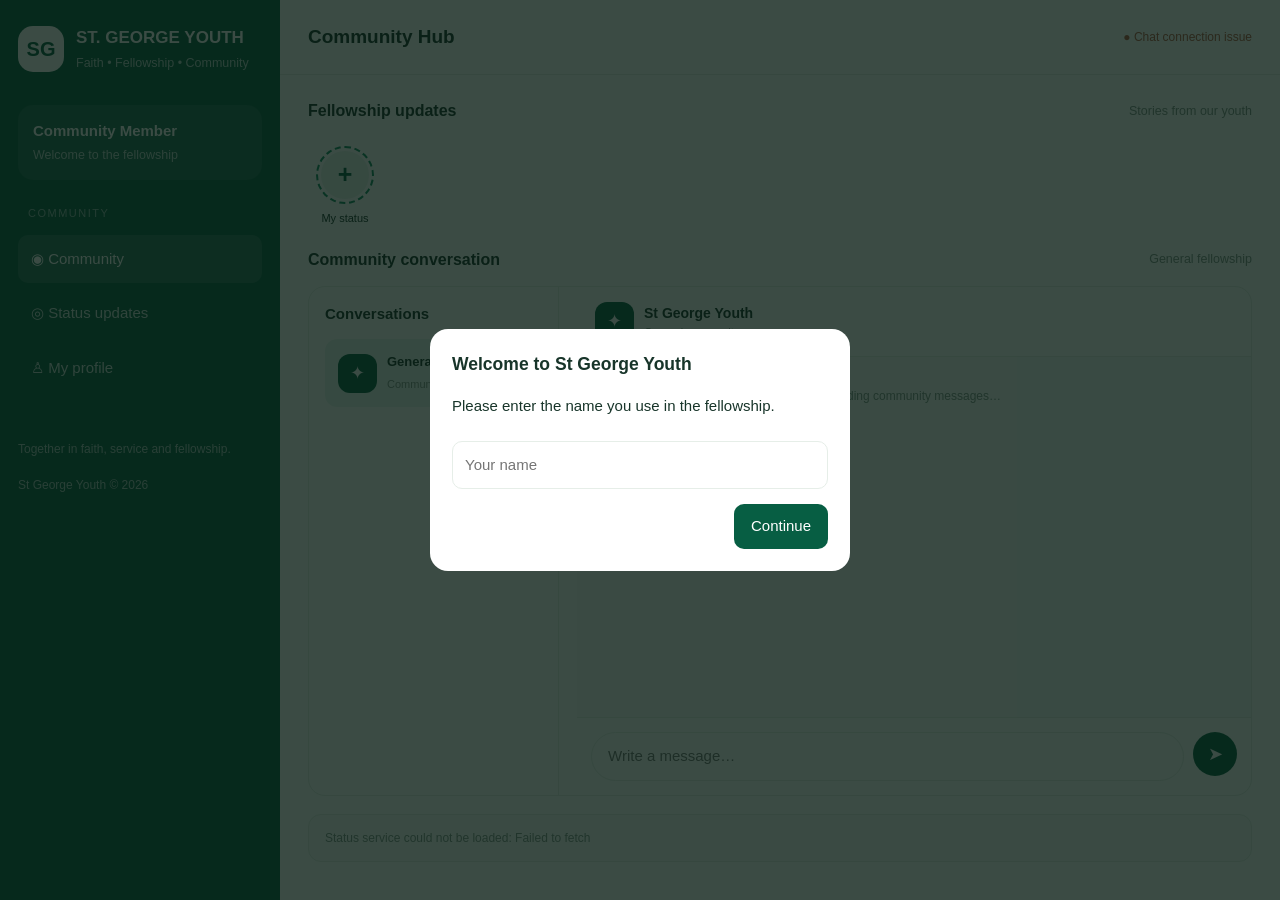
==== community-original.html @ 1cb6b05a "Initial commit -St George Youth App" ====
<!DOCTYPE html>
<html lang="en">
<head>
<meta charset="UTF-8">
<meta name="viewport" content="width=device-width, initial-scale=1">
<meta name="theme-color" content="#075e43">
<title>St George Youth | Community</title>
<style>
:root{
 --green:#075e43;--emerald:#128c63;--mint:#e8f6ef;
 --paper:#f3f7f4;--white:#fff;--ink:#18352a;
 --muted:#82938a;--line:#e6eee8;--gold:#d9b45b;
}
*{box-sizing:border-box}
body{margin:0;background:var(--paper);color:var(--ink);
 font:15px/1.5 Arial, sans-serif}
button,input{font:inherit}
button{cursor:pointer}
.app{max-width:1450px;margin:auto;min-height:100vh;display:grid;
 grid-template-columns:280px 1fr;background:white}
.sidebar{background:var(--green);color:white;padding:25px 18px}
.brand{display:flex;align-items:center;gap:12px;margin-bottom:32px}
.logo{width:46px;height:46px;border-radius:15px;background:white;
 color:var(--green);display:grid;place-items:center;font-weight:900;font-size:20px}
.brand h2{font-size:17px;margin:0}
.brand small{opacity:.7}
.profile{padding:15px;background:#ffffff15;border-radius:15px;margin-bottom:25px}
.profile strong{display:block}
.profile small{opacity:.7}
.nav-label{font-size:11px;letter-spacing:1.5px;opacity:.55;margin:22px 10px 10px}
.nav button{width:100%;border:0;background:transparent;color:#ffffffc9;
 text-align:left;padding:13px;border-radius:10px;margin:3px 0}
.nav button.active,.nav button:hover{background:#ffffff20;color:white}
.sidebar-footer{margin-top:45px;font-size:12px;opacity:.65}
.main{min-width:0;background:#fff}
.topbar{height:75px;border-bottom:1px solid var(--line);padding:0 28px;
 display:flex;align-items:center;justify-content:space-between}
.topbar h1{font-size:19px;margin:0}
.online{font-size:12px;color:var(--emerald)}
.content{padding:24px 28px}
.section-title{display:flex;justify-content:space-between;align-items:center;
 margin-bottom:14px}
.section-title h3{font-size:16px;margin:0}
.section-title small{color:var(--muted)}
.stories{display:flex;gap:18px;overflow-x:auto;padding:8px 2px 20px}
.story{border:0;background:none;min-width:68px;text-align:center;color:var(--ink)}
.story-ring{width:58px;height:58px;border-radius:50%;padding:3px;
 border:2px solid var(--emerald);margin:auto auto 6px}
.story-ring img,.story-ring .initial{width:100%;height:100%;border-radius:50%;
 object-fit:cover;background:var(--mint);display:grid;place-items:center;
 font-weight:bold;color:var(--green)}
.story small{font-size:11px;display:block;white-space:nowrap;
 overflow:hidden;text-overflow:ellipsis;max-width:72px}
.add-story .story-ring{border:2px dashed var(--emerald)}
.add-story .initial{font-size:25px}
.chat-layout{display:grid;grid-template-columns:250px 1fr;gap:18px;
 min-height:510px;border:1px solid var(--line);border-radius:17px;overflow:hidden}
.chat-list{border-right:1px solid var(--line);padding:16px}
.chat-list h3{font-size:15px;margin:0 0 14px}
.room{background:var(--mint);border-radius:12px;padding:13px;
 display:flex;gap:10px;align-items:center}
.room-icon{width:39px;height:39px;border-radius:12px;background:var(--green);
 color:white;display:grid;place-items:center;font-size:18px}
.room strong{font-size:13px;display:block}
.room small{font-size:11px;color:var(--muted)}
.chat-panel{display:flex;flex-direction:column;min-width:0}
.chat-heading{padding:15px 18px;border-bottom:1px solid var(--line);
 display:flex;align-items:center;gap:10px}
.chat-heading strong{font-size:14px}
.chat-heading small{display:block;color:var(--muted);font-size:11px}
.messages{padding:18px;flex:1;min-height:300px;max-height:450px;
 overflow-y:auto;background:#f8fbf9}
.message{max-width:78%;margin:0 0 13px}
.message.mine{margin-left:auto}
.sender{font-size:11px;color:var(--emerald);font-weight:bold;margin:0 0 4px 5px}
.bubble{background:white;border:1px solid var(--line);border-radius:4px 14px 14px 14px;
 padding:10px 13px;overflow-wrap:anywhere;box-shadow:0 2px 5px #18352a08}
.mine .bubble{background:#e5f6eb;border-color:#d8eddf;border-radius:14px 4px 14px 14px}
.time{font-size:10px;color:var(--muted);text-align:right;margin-top:4px}
.composer{display:flex;gap:9px;padding:14px;border-top:1px solid var(--line)}
.composer input{flex:1;min-width:0;border:1px solid var(--line);
 border-radius:25px;padding:12px 16px;outline:none}
.composer input:focus{border-color:var(--emerald)}
.send{border:0;border-radius:50%;width:44px;height:44px;background:var(--green);
 color:white;font-size:18px}
.statusbar{margin-top:18px;padding:14px 16px;background:#fbfdfb;
 border:1px solid var(--line);border-radius:13px;font-size:12px;color:var(--muted)}
.notice{padding:10px 13px;border-radius:10px;background:var(--mint);
 color:var(--green);font-size:12px;margin:12px 0;display:none}
.modal{position:fixed;inset:0;background:#071b13c9;display:none;
 align-items:center;justify-content:center;padding:18px;z-index:5}
.modal.show{display:flex}
.modal-card{background:white;border-radius:18px;padding:22px;width:min(420px,100%)}
.modal-card h3{margin-top:0}
.modal-card input{width:100%;padding:12px;border:1px solid var(--line);
 border-radius:10px;margin:8px 0 15px}
.primary{background:var(--green);color:white;border:0;padding:11px 17px;
 border-radius:10px}
.secondary{background:#edf4ef;color:var(--green);border:0;
 padding:11px 17px;border-radius:10px}
.modal-actions{display:flex;gap:10px;justify-content:flex-end}
.viewer{max-width:480px;width:100%;background:#10291f;color:white;
 border-radius:18px;padding:20px;text-align:center}
.viewer img,.viewer video{max-width:100%;max-height:65vh;border-radius:12px}
.viewer button{margin-top:15px}
@media(max-width:760px){
 .app{display:block}
 .sidebar{padding:13px 15px}
 .brand{margin:0}
 .brand .logo{width:39px;height:39px}
 .profile,.nav-label,.sidebar-footer{display:none}
 .nav{display:flex;gap:5px;margin-top:12px;overflow-x:auto}
 .nav button{white-space:nowrap;width:auto;padding:8px 12px;font-size:12px}
 .topbar{height:60px;padding:0 17px}
 .content{padding:17px 13px}
 .chat-layout{grid-template-columns:1fr}
 .chat-list{display:none}
 .messages{min-height:340px}
 .message{max-width:88%}
}
</style>
</head>
<body>
<div class="app">
<aside class="sidebar">
 <div class="brand">
  <div class="logo">SG</div>
  <div><h2>ST. GEORGE YOUTH</h2><small>Faith • Fellowship • Community</small></div>
 </div>
 <div class="profile">
  <strong id="profileName">Community Member</strong>
  <small>Welcome to the fellowship</small>
 </div>
 <div class="nav-label">COMMUNITY</div>
 <nav class="nav">
  <button class="active" onclick="showSection('community',this)">◉ Community</button>
  <button onclick="showSection('community',this)">◎ Status updates</button>
  <button onclick="editName()">♙ My profile</button>
 </nav>
 <div class="sidebar-footer">Together in faith, service and fellowship.<br><br>St George Youth © 2026</div>
</aside>

<main class="main">
 <header class="topbar">
  <h1>Community Hub</h1>
  <span class="online" id="connection">● Connecting…</span>
 </header>

 <div class="content">
  <section>
   <div class="section-title">
    <h3>Fellowship updates</h3>
    <small>Stories from our youth</small>
   </div>
   <div class="stories" id="stories">
    <button class="story add-story" onclick="openStatusForm()">
     <div class="story-ring"><div class="initial">+</div></div>
     <small>My status</small>
    </button>
   </div>
  </section>

  <section>
   <div class="section-title">
    <h3>Community conversation</h3>
    <small>General fellowship</small>
   </div>
   <div class="chat-layout">
    <div class="chat-list">
     <h3>Conversations</h3>
     <div class="room">
      <div class="room-icon">✦</div>
      <div><strong>General fellowship</strong><small>Community chat</small></div>
     </div>
    </div>
    <div class="chat-panel">
     <div class="chat-heading">
      <div class="room-icon">✦</div>
      <div><strong>St George Youth</strong><small>General community room</small></div>
     </div>
     <div class="messages" id="messages">
      <p style="text-align:center;color:#82938a;font-size:12px">
       Loading community messages…
      </p>
     </div>
     <form class="composer" id="messageForm">
      <input id="messageInput" placeholder="Write a message…" autocomplete="off">
      <button class="send" type="submit" aria-label="Send">➤</button>
     </form>
    </div>
   </div>
   <div class="notice" id="notice"></div>
   <div class="statusbar" id="statusbar">
    Connecting to the St George Youth services…
   </div>
  </section>
 </div>
</main>
</div>

<div class="modal" id="nameModal">
 <div class="modal-card">
  <h3>Welcome to St George Youth</h3>
  <p>Please enter the name you use in the fellowship.</p>
  <input id="nameInput" placeholder="Your name" maxlength="60">
  <div class="modal-actions"><button class="primary" onclick="saveName()">Continue</button></div>
 </div>
</div>

<div class="modal" id="statusModal">
 <div class="modal-card">
  <h3>Share a status</h3>
  <p>Share a photo or video with the fellowship.</p>
  <input id="statusText" placeholder="Add a caption (optional)" maxlength="300">
  <input id="statusFile" type="file" accept="image/*,video/*">
  <div class="modal-actions">
   <button class="secondary" onclick="closeStatusForm()">Cancel</button>
   <button class="primary" id="publishButton" onclick="publishStatus()">Share status</button>
  </div>
  <p id="statusMessage" style="font-size:12px;color:#82938a"></p>
 </div>
</div>

<div class="modal" id="viewerModal">
 <div class="viewer">
  <div id="viewerContent"></div>
  <div id="viewerCaption"></div>
  <button class="primary" onclick="closeViewer()">Close</button>
 </div>
</div>

<script>
'use strict';

/* YOUR TWO EXISTING APPS SCRIPT DEPLOYMENTS */
const CHAT_API = 'https://script.google.com/macros/s/AKfycbyX6LQnFHqPySpKc__sX34P-Kj_iJGGAvwkSyX_GVy8YCwFO_4Q2aLzGqmelpZG7apy/exec';
const STATUS_API = 'https://script.google.com/macros/s/AKfycbwfGnGRVAnj8Rjhh25naYmQOSZlI0bp3WFHtxuxzAOX3vwkGecLXJijsouWSIkDTdPxYw/exec';

const $ = id => document.getElementById(id);
let memberName = localStorage.getItem('sgYouthMemberName') || '';
let messages = [];
let statuses = [];
let sending = false;

function escapeHTML(value){
 return String(value ?? '').replace(/[&<>"']/g, c => ({
  '&':'&amp;','<':'&lt;','>':'&gt;','"':'&quot;',"'":'&#39;'
 }[c]));
}

function notice(message){
 $('notice').textContent = message;
 $('notice').style.display = 'block';
 setTimeout(()=>$('notice').style.display='none',5000);
}

async function getJSON(url){
 const response = await fetch(url);
 if(!response.ok) throw new Error('HTTP '+response.status);
 return response.json();
}

async function postJSON(url,data){
 const response = await fetch(url,{
  method:'POST',
  body:JSON.stringify(data)
 });
 if(!response.ok) throw new Error('HTTP '+response.status);
 return response.json();
}

function updateProfile(){
 $('profileName').textContent = memberName || 'Community Member';
}

function saveName(){
 const value = $('nameInput').value.trim();
 if(!value){alert('Please enter your name.');return;}
 memberName=value;
 localStorage.setItem('sgYouthMemberName',memberName);
 $('nameModal').classList.remove('show');
 updateProfile();
 loadMessages();
}

function editName(){
 $('nameInput').value=memberName;
 $('nameModal').classList.add('show');
}

function showSection(id,button){
 document.querySelectorAll('.nav button').forEach(b=>b.classList.remove('active'));
 button.classList.add('active');
 document.querySelector('.content').scrollIntoView({behavior:'smooth'});
}

function formatTime(value){
 const date=new Date(value);
 if(isNaN(date.getTime())) return '';
 return date.toLocaleTimeString([], {hour:'2-digit',minute:'2-digit'});
}

function renderMessages(){
 const box=$('messages');
 if(!messages.length){
  box.innerHTML='<p style="text-align:center;color:#82938a;font-size:12px">No messages yet. Start the conversation!</p>';
  return;
 }
 box.innerHTML=messages.map(m=>{
  const mine=String(m.name||'').toLowerCase()===memberName.toLowerCase();
  return `<div class="message ${mine?'mine':''}">
   <div class="sender">${escapeHTML(m.name||'Member')}</div>
   <div class="bubble">${escapeHTML(m.message||'')}</div>
   <div class="time">${escapeHTML(formatTime(m.timestamp))}</div>
  </div>`;
 }).join('');
 box.scrollTop=box.scrollHeight;
}

async function loadMessages(){
 try{
  const data=await getJSON(CHAT_API+'?action=getMessages&roomId=general');
  if(!data.success) throw new Error(data.message||'Chat service returned an error.');
  messages=data.messages||[];
  renderMessages();
  $('connection').textContent='● Chat connected';
  $('connection').style.color='#128c63';
 }catch(error){
  $('connection').textContent='● Chat connection issue';
  $('connection').style.color='#b35b43';
  $('statusbar').textContent='Chat could not be loaded: '+error.message;
 }
}

$('messageForm').addEventListener('submit',async event=>{
 event.preventDefault();
 const message=$('messageInput').value.trim();
 if(!message||sending)return;
 if(!memberName){editName();return;}
 sending=true;
 $('messageInput').disabled=true;
 try{
  const result=await postJSON(CHAT_API,{
   action:'sendMessage',
   name:memberName,
   message:message,
   roomId:'general',
   messageType:'text',
   mediaUrl:'',
   mediaId:'',
   fileName:''
  });
  if(!result.success) throw new Error(result.message||'Message was not saved.');
  $('messageInput').value='';
  await loadMessages();
 }catch(error){
  notice('Message was not sent: '+error.message);
 }finally{
  sending=false;
  $('messageInput').disabled=false;
  $('messageInput').focus();
 }
});

function openStatusForm(){
 if(!memberName){editName();return;}
 $('statusModal').classList.add('show');
}
function closeStatusForm(){
 $('statusModal').classList.remove('show');
 $('statusMessage').textContent='';
}

function readFile(file){
 return new Promise((resolve,reject)=>{
  const reader=new FileReader();
  reader.onload=()=>resolve(String(reader.result).split(',')[1]);
  reader.onerror=()=>reject(new Error('Could not read the selected file.'));
  reader.readAsDataURL(file);
});

}

async function publishStatus(){
 const file=$('statusFile').files[0];
 const caption=$('statusText').value.trim();
 if(!file){$('statusMessage').textContent='Choose a photo or video first.';return;}
 if(file.size>8*1024*1024){
  $('statusMessage').textContent='Please choose a file smaller than 8 MB.';
  return;
 }
 const button=$('publishButton');
 button.disabled=true;
 button.textContent='Uploading…';
 try{
  const base64=await readFile(file);
  const now=new Date();
  const status={
   id:'STATUS-'+Date.now(),
   userId:memberName,
   userName:memberName,
   type:file.type.startsWith('video/')?'video':'image',
   text:caption,
   createdAt:now.toISOString(),
   expiresAt:new Date(now.getTime()+86400000).toISOString()
  };
  const result=await postJSON(STATUS_API,{
   action:'createStatus',
   statusId:status.id,
   userId:status.userId,
   userName:status.userName,
   type:status.type,
   text:status.text,
   fileName:file.name,
   mimeType:file.type,
   fileData:base64,
   createdAt:status.createdAt,
   expiresAt:status.expiresAt
  });
  if(!result.success) throw new Error(result.message||'Status was not accepted.');
  $('statusMessage').textContent='Status shared successfully.';
  $('statusFile').value='';
  $('statusText').value='';
  await loadStatuses();
  setTimeout(closeStatusForm,1000);
 }catch(error){
  $('statusMessage').textContent='Upload failed: '+error.message;
 }finally{
  button.disabled=false;
  button.textContent='Share status';
 }
}

async function loadStatuses(){
 try{
  const data=await getJSON(STATUS_API+'?action=getStatuses');
  if(!data.success) throw new Error(data.message||'Status service returned an error.');
  statuses=data.statuses||[];
  renderStatuses();
  $('statusbar').textContent='Chat and status services are responding. Actual posting is confirmed only after a successful save.';
 }catch(error){
  $('statusbar').textContent='Status service could not be loaded: '+error.message;
 }
}

function renderStatuses(){
 const box=$('stories');
 const add=`<button class="story add-story" onclick="openStatusForm()">
  <div class="story-ring"><div class="initial">+</div></div><small>My status</small></button>`;
 const active=statuses.filter(s=>!s.expiresAt||new Date(s.expiresAt)>new Date());
 box.innerHTML=add+active.map((s,i)=>{
  const image=s.mediaUrl||s.fileUrl||s.url||'';
  const initial=(s.userName||'Y').charAt(0).toUpperCase();
  return `<button class="story" onclick="viewStatus(${i})">
   <div class="story-ring">${image?`<img src="${escapeHTML(image)}" alt="">`:`<div class="initial">${escapeHTML(initial)}</div>`}</div>
   <small>${escapeHTML(s.userName||'Member')}</small></button>`;
 }).join('');
 window.activeStatuses=active;
}

function viewStatus(index){
 const s=(window.activeStatuses||[])[index];
 if(!s)return;
 const url=s.mediaUrl||s.fileUrl||s.url||'';
 let media='';
 if(url){
  media=s.type==='video'
   ?`<video src="${escapeHTML(url)}" controls autoplay></video>`
   :`<img src="${escapeHTML(url)}" alt="Status">`;
 }
 $('viewerContent').innerHTML=media||'<p>Status update</p>';
 $('viewerCaption').textContent=(s.userName||'Member')+' · '+(s.text||'');
 $('viewerModal').classList.add('show');
}
function closeViewer(){
 $('viewerModal').classList.remove('show');
 $('viewerContent').innerHTML='';
}

updateProfile();
if(!memberName){
 $('nameModal').classList.add('show');
}
loadMessages();
loadStatuses();
setInterval(loadMessages,15000);
setInterval(loadStatuses,60000);
</script>
</body>
</html>
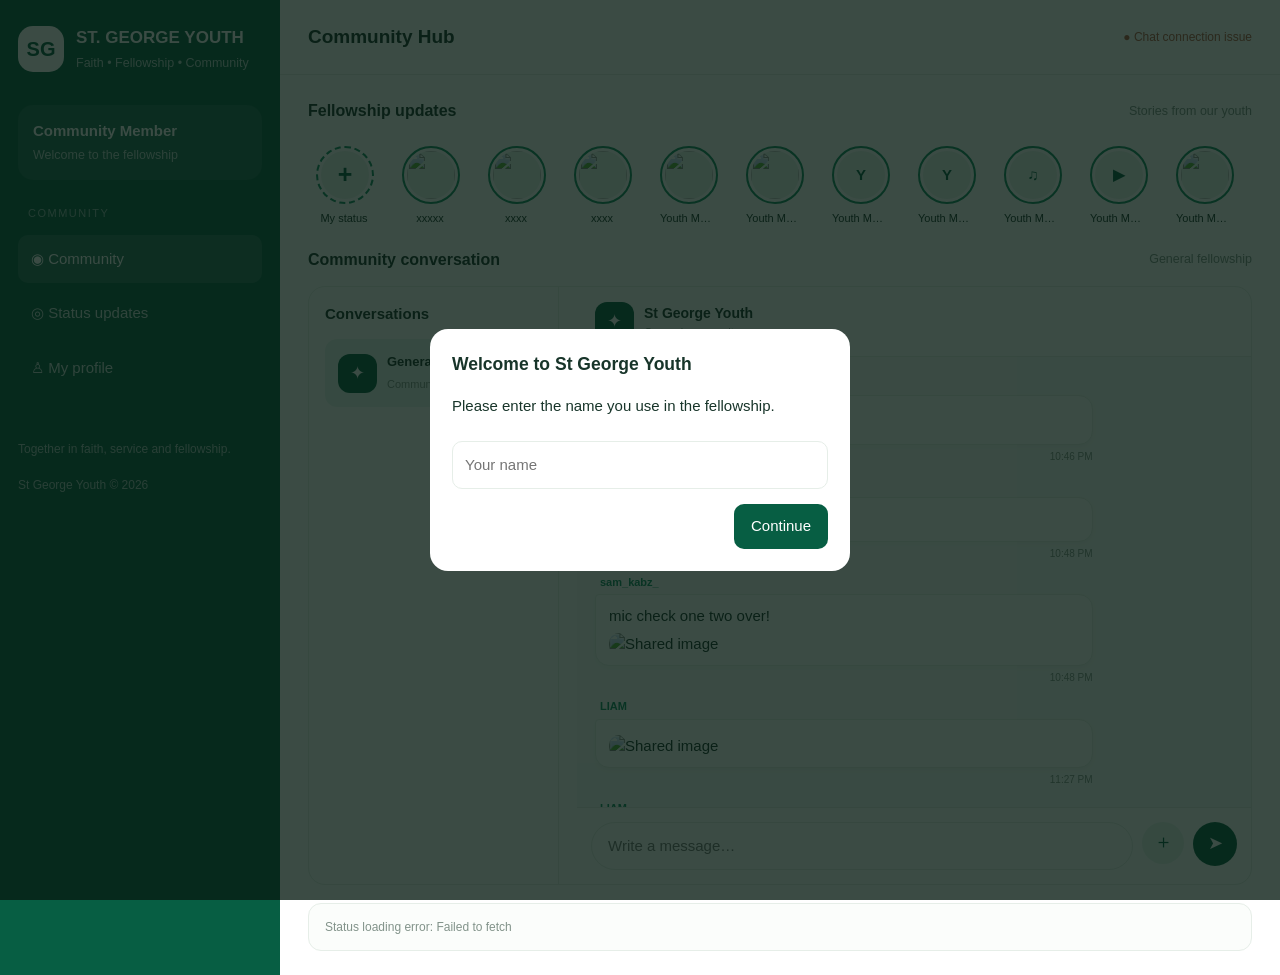
==== commit f92d1e6e: "Update community-original.html" ====
--- a/community-original.html
+++ b/community-original.html
@@ -1,7 +1,4 @@
-
-<!DOCTYPE html>
-<html lang="en">
-<head>
+<!DOCTYPE html><html lang="en"><head>
 <meta charset="UTF-8">
 <meta name="viewport" content="width=device-width, initial-scale=1">
 <meta name="theme-color" content="#075e43">
@@ -82,6 +79,9 @@
 .composer input{flex:1;min-width:0;border:1px solid var(--line);
  border-radius:25px;padding:12px 16px;outline:none}
 .composer input:focus{border-color:var(--emerald)}
+.attach{border:0;border-radius:50%;width:42px;height:42px;background:var(--mint);color:var(--green);font-size:19px;flex:0 0 auto}
+.chat-media{display:block;max-width:min(100%,360px);max-height:280px;border-radius:10px;margin-top:5px}
+.chat-audio{display:block;width:min(100%,320px);margin-top:6px}
 .send{border:0;border-radius:50%;width:44px;height:44px;background:var(--green);
  color:white;font-size:18px}
 .statusbar{margin-top:18px;padding:14px 16px;background:#fbfdfb;
@@ -103,6 +103,7 @@
 .viewer{max-width:480px;width:100%;background:#10291f;color:white;
  border-radius:18px;padding:20px;text-align:center}
 .viewer img,.viewer video{max-width:100%;max-height:65vh;border-radius:12px}
+.viewer audio{width:100%;max-width:360px;margin:16px 0}
 .viewer button{margin-top:15px}
 @media(max-width:760px){
  .app{display:block}
@@ -119,9 +120,175 @@
  .messages{min-height:340px}
  .message{max-width:88%}
 }
+
+/* ==========================================
+   ST GEORGE YOUTH — HALLOWEEN TO CHRISTMAS
+   Halloween: Until November 20
+   Christmas: November 21 onwards
+========================================== */
+
+:root {
+  --season-accent: #b66a32;
+  --season-glow: rgba(220, 126, 53, .10);
+  --season-decoration: rgba(190, 135, 95, .24);
+  --season-transition: 2s ease;
+}
+
+/* Seasonal background transition */
+body {
+  position: relative;
+  transition:
+    background-color var(--season-transition),
+    color var(--season-transition);
+}
+
+/* Floating seasonal decorations */
+.floating-leaf {
+  position: fixed;
+  top: -50px;
+  z-index: 0;
+  pointer-events: none;
+  user-select: none;
+
+  font-size: 23px;
+  opacity: .20;
+  filter: saturate(.45);
+  color: var(--season-decoration);
+
+  animation: seasonalFloat 9s linear infinite;
+
+  transition:
+    opacity 2s ease,
+    filter 2s ease;
+}
+
+/* Gentle floating movement */
+@keyframes seasonalFloat {
+  0% {
+    transform: translateY(-30px) rotate(0deg);
+  }
+
+  50% {
+    transform: translateY(50vh) rotate(150deg);
+  }
+
+  100% {
+    transform: translateY(110vh) rotate(360deg);
+  }
+}
+
+/* HALLOWEEN THEME */
+body.halloween-season {
+  --season-accent: #b66a32;
+  --season-glow: rgba(220, 126, 53, .10);
+  --season-decoration: rgba(190, 135, 95, .24);
+}
+
+body.halloween-season .floating-leaf {
+  filter: sepia(.3) saturate(.55);
+}
+
+/* CHRISTMAS THEME */
+body.christmas-season {
+  --season-accent: #16834b;
+  --season-glow: rgba(24, 145, 83, .09);
+  --season-decoration: rgba(175, 205, 185, .32);
+}
+
+body.christmas-season .floating-leaf {
+  filter: saturate(.45);
+}
+
+/* Subtle seasonal glow on interactive elements */
+button,
+.nav-item,
+.tab-button {
+  transition:
+    background-color 1.5s ease,
+    border-color 1.5s ease,
+    box-shadow 1.5s ease;
+}
+
+body.halloween-season button:hover {
+  box-shadow: 0 0 12px rgba(220, 126, 53, .12);
+}
+
+body.christmas-season button:hover {
+  box-shadow: 0 0 12px rgba(24, 145, 83, .12);
+}
+
+/* Keep decorations behind the actual application */
+.floating-leaf {
+  isolation: auto;
+}
+
+/* Accessibility: respect reduced motion */
+@media (prefers-reduced-motion: reduce) {
+  .floating-leaf {
+    animation: none;
+    display: none;
+  }
+
+  body,
+  button,
+  .nav-item,
+  .tab-button {
+    transition: none;
+  }
+}
+
+/* SEASONAL DECORATION POLISH */
+
+.floating-leaf {
+  font-size: 21px;
+  opacity: .13;
+  pointer-events: none;
+  user-select: none;
+  will-change: transform;
+
+  transition:
+    opacity 2s ease,
+    filter 2s ease,
+    font-size 2s ease;
+}
+
+body.halloween-season .floating-leaf {
+  opacity: .14;
+  filter: grayscale(.15) saturate(.55);
+}
+
+body.christmas-season .floating-leaf {
+  opacity: .16;
+  filter: saturate(.55);
+}
+
+/* Subtle seasonal atmosphere */
+body.halloween-season {
+  --season-accent: #bd794b;
+  --season-glow: rgba(189, 121, 75, .07);
+}
+
+body.christmas-season {
+  --season-accent: #16834b;
+  --season-glow: rgba(22, 131, 75, .07);
+}
+
+@media (prefers-reduced-motion: reduce) {
+  .floating-leaf {
+    animation: none !important;
+  }
+}
+
 </style>
 </head>
 <body>
+
+<div class="floating-leaf" style="left: 5%; animation-delay: 0s; animation-duration: 7.1239s;">🍂</div>
+<div class="floating-leaf" style="left: 25%; animation-delay: 2s; animation-duration: 10.2443s;">🎃</div>
+<div class="floating-leaf" style="left: 50%; animation-delay: 4s; animation-duration: 7.94439s;">🍁</div>
+<div class="floating-leaf" style="left: 75%; animation-delay: 1s; animation-duration: 8.12635s;">🕸️</div>
+<div class="floating-leaf" style="left: 90%; animation-delay: 5s; animation-duration: 8.14865s;">🍃</div>
+
 <div class="app">
 <aside class="sidebar">
  <div class="brand">
@@ -129,13 +296,13 @@
   <div><h2>ST. GEORGE YOUTH</h2><small>Faith • Fellowship • Community</small></div>
  </div>
  <div class="profile">
-  <strong id="profileName">Community Member</strong>
+  <strong id="profileName">xxxxx</strong>
   <small>Welcome to the fellowship</small>
  </div>
  <div class="nav-label">COMMUNITY</div>
  <nav class="nav">
   <button class="active" onclick="showSection('community',this)">◉ Community</button>
-  <button onclick="showSection('community',this)">◎ Status updates</button>
+  <button onclick="showSection('community',this)" class="">◎ Status updates</button>
   <button onclick="editName()">♙ My profile</button>
  </nav>
  <div class="sidebar-footer">Together in faith, service and fellowship.<br><br>St George Youth © 2026</div>
@@ -144,7 +311,7 @@
 <main class="main">
  <header class="topbar">
   <h1>Community Hub</h1>
-  <span class="online" id="connection">● Connecting…</span>
+  <span class="online" id="connection" style="color: rgb(18, 140, 99);">● Chat connected</span>
  </header>
 
  <div class="content">
@@ -153,12 +320,32 @@
     <h3>Fellowship updates</h3>
     <small>Stories from our youth</small>
    </div>
-   <div class="stories" id="stories">
-    <button class="story add-story" onclick="openStatusForm()">
-     <div class="story-ring"><div class="initial">+</div></div>
-     <small>My status</small>
-    </button>
-   </div>
+   <div class="stories" id="stories"><button class="story add-story" onclick="openStatusForm()">
+  <div class="story-ring"><div class="initial">+</div></div><small>My status</small></button><button class="story" onclick="viewStatus(0)">
+   <div class="story-ring"><img src="https://drive.google.com/uc?export=view&amp;id=1pjM3onsIrYJ3KR-C9Is2wsJ4-uxEFSLZ" alt="" loading="lazy"></div>
+   <small>xxxxx</small></button><button class="story" onclick="viewStatus(1)">
+   <div class="story-ring"><img src="https://drive.google.com/uc?export=view&amp;id=1nfqiDsjVithyIyGIpLMmCExXwBF3xTWQ" alt="" loading="lazy"></div>
+   <small>xxxx</small></button><button class="story" onclick="viewStatus(2)">
+   <div class="story-ring"><img src="https://drive.google.com/uc?export=view&amp;id=1DYaDvOE9t5X1PYOfDgru_byRBqnxvkXt" alt="" loading="lazy"></div>
+   <small>xxxx</small></button><button class="story" onclick="viewStatus(3)">
+   <div class="story-ring"><img src="https://drive.google.com/uc?export=view&amp;id=1ocGOZHEijxFCTUjUBv0WCWijVpElmZuB" alt="" loading="lazy"></div>
+   <small>Youth Member</small></button><button class="story" onclick="viewStatus(4)">
+   <div class="story-ring"><img src="https://drive.google.com/uc?export=view&amp;id=1SevP6WfncUEcL-Z76gB_kpk2w7t2Uy_i" alt="" loading="lazy"></div>
+   <small>Youth Member</small></button><button class="story" onclick="viewStatus(5)">
+   <div class="story-ring"><div class="initial">Y</div></div>
+   <small>Youth Member</small></button><button class="story" onclick="viewStatus(6)">
+   <div class="story-ring"><div class="initial">Y</div></div>
+   <small>Youth Member</small></button><button class="story" onclick="viewStatus(7)">
+   <div class="story-ring"><div class="initial">♫</div></div>
+   <small>Youth Member</small></button><button class="story" onclick="viewStatus(8)">
+   <div class="story-ring"><div class="initial">▶</div></div>
+   <small>Youth Member</small></button><button class="story" onclick="viewStatus(9)">
+   <div class="story-ring"><img src="https://drive.google.com/uc?export=view&amp;id=1K-zygGDQBrffkxtCQ-uUKZxqEyxqwXGG" alt="" loading="lazy"></div>
+   <small>Youth Member</small></button><button class="story" onclick="viewStatus(10)">
+   <div class="story-ring"><div class="initial">Y</div></div>
+   <small>Youth Member</small></button><button class="story" onclick="viewStatus(11)">
+   <div class="story-ring"><div class="initial">Y</div></div>
+   <small>Youth Member</small></button></div>
   </section>
 
   <section>
@@ -179,21 +366,285 @@
       <div class="room-icon">✦</div>
       <div><strong>St George Youth</strong><small>General community room</small></div>
      </div>
-     <div class="messages" id="messages">
-      <p style="text-align:center;color:#82938a;font-size:12px">
-       Loading community messages…
-      </p>
-     </div>
+     <div class="messages" id="messages"><div class="message ">
+   <div class="sender">sam_kabz_</div>
+   <div class="bubble"><img class="chat-media" src="https://drive.google.com/uc?export=view&amp;id=1DqtfhH79b8pH34Drsn6ZNMPbvF8RxNex" alt="Shared image" loading="lazy"></div>
+   <div class="time">10:46 PM</div>
+  </div><div class="message ">
+   <div class="sender">LIAM</div>
+   <div class="bubble">😂mic check one two</div>
+   <div class="time">10:48 PM</div>
+  </div><div class="message ">
+   <div class="sender">sam_kabz_</div>
+   <div class="bubble">mic check one two over!<img class="chat-media" src="https://drive.google.com/uc?export=view&amp;id=1rtmAgf5B0Y_rifj3ZU6hgXJ00Y8tDH54" alt="Shared image" loading="lazy"></div>
+   <div class="time">10:48 PM</div>
+  </div><div class="message ">
+   <div class="sender">LIAM</div>
+   <div class="bubble"><img class="chat-media" src="https://drive.google.com/thumbnail?id=1O9WxPTK7oWNZlubbqvBqi9a4dwzWuR7A&amp;sz=w1200" alt="Shared image" loading="lazy"></div>
+   <div class="time">11:27 PM</div>
+  </div><div class="message ">
+   <div class="sender">LIAM</div>
+   <div class="bubble"><img class="chat-media" src="https://drive.google.com/thumbnail?id=13n4ik5DQs60H3ogZYGiNPHX8nUZW3cKX&amp;sz=w1200" alt="Shared image" loading="lazy"></div>
+   <div class="time">12:07 AM</div>
+  </div><div class="message ">
+   <div class="sender">LIAM</div>
+   <div class="bubble">😀OOH IT WORKS!!</div>
+   <div class="time">12:08 AM</div>
+  </div><div class="message ">
+   <div class="sender">sam_kabz_</div>
+   <div class="bubble"><img class="chat-media" src="https://drive.google.com/thumbnail?id=1x4LARCeYOzRaEqxD9u53joZOMzRQ6wk8&amp;sz=w1200" alt="Shared image" loading="lazy"></div>
+   <div class="time">12:08 AM</div>
+  </div><div class="message ">
+   <div class="sender">sammy's nickname</div>
+   <div class="bubble"><img class="chat-media" src="https://drive.google.com/thumbnail?id=15jWva2p3Dbmy8FCddSzXpwteq47HY53u&amp;sz=w1200" alt="Shared image" loading="lazy"></div>
+   <div class="time">10:32 PM</div>
+  </div><div class="message ">
+   <div class="sender">sam_kabz_</div>
+   <div class="bubble">hello</div>
+   <div class="time">10:58 PM</div>
+  </div><div class="message ">
+   <div class="sender">sammy's nickname</div>
+   <div class="bubble"><img class="chat-media" src="https://drive.google.com/thumbnail?id=10YVAfRxmS7u7okgwWuHCKaPLkhsLlFMs&amp;sz=w1200" alt="Shared image" loading="lazy"></div>
+   <div class="time">10:59 PM</div>
+  </div><div class="message ">
+   <div class="sender">sam_kabz_</div>
+   <div class="bubble"><img class="chat-media" src="https://drive.google.com/thumbnail?id=1fl5zaMCVl-iTQJdbsllmgyi2SZLa6l8E&amp;sz=w1200" alt="Shared image" loading="lazy"></div>
+   <div class="time">12:02 AM</div>
+  </div><div class="message ">
+   <div class="sender">samuelkabatha63@gmail.com</div>
+   <div class="bubble"><img class="chat-media" src="https://drive.google.com/thumbnail?id=1ZPTR2EFnpqGlv_XAX5tUNnt-7DLfbvtA&amp;sz=w1200" alt="Shared image" loading="lazy"></div>
+   <div class="time">12:26 AM</div>
+  </div><div class="message ">
+   <div class="sender">sam_kabz_</div>
+   <div class="bubble"><img class="chat-media" src="https://drive.google.com/thumbnail?id=1c6N8wVpG3NcchWq3Tyc69GhtTbcnfhsz&amp;sz=w1200" alt="Shared image" loading="lazy"></div>
+   <div class="time">12:28 AM</div>
+  </div><div class="message ">
+   <div class="sender">sam_kabz_</div>
+   <div class="bubble"><img class="chat-media" src="https://drive.google.com/thumbnail?id=1eyWRp1_DZgdy69BVmT0HS_GrzuojVrBz&amp;sz=w1200" alt="Shared image" loading="lazy"></div>
+   <div class="time">12:55 AM</div>
+  </div><div class="message ">
+   <div class="sender">samuelkabatha63@gmail.com</div>
+   <div class="bubble"><img class="chat-media" src="https://drive.google.com/thumbnail?id=159VR9y35HJ2plP8uRQowTv3ajP8Yfx0a&amp;sz=w1200" alt="Shared image" loading="lazy"></div>
+   <div class="time">12:57 AM</div>
+  </div><div class="message ">
+   <div class="sender">alphmega654</div>
+   <div class="bubble">olooo!!!!👍</div>
+   <div class="time">09:46 PM</div>
+  </div><div class="message ">
+   <div class="sender">alphmega654</div>
+   <div class="bubble"><img class="chat-media" src="https://drive.google.com/thumbnail?id=1UiU8EE_BnHvHMRJt-c_Y-yM4vhkJGvD3&amp;sz=w1200" alt="Shared image" loading="lazy"></div>
+   <div class="time">09:47 PM</div>
+  </div><div class="message ">
+   <div class="sender">alphmega654</div>
+   <div class="bubble"><img class="chat-media" src="https://drive.google.com/thumbnail?id=1m8Ig4ZBNyaSP7amqxzOxk01EIlUC7xTW&amp;sz=w1200" alt="Shared image" loading="lazy"></div>
+   <div class="time">09:52 PM</div>
+  </div><div class="message ">
+   <div class="sender">alphmega654</div>
+   <div class="bubble">💯</div>
+   <div class="time">09:54 PM</div>
+  </div><div class="message ">
+   <div class="sender">sam_kabz_</div>
+   <div class="bubble">🤣🤣🤣🤣🙌</div>
+   <div class="time">03:19 PM</div>
+  </div><div class="message ">
+   <div class="sender">sam_kabz_</div>
+   <div class="bubble"><img class="chat-media" src="https://drive.google.com/thumbnail?id=1_iA8dkEx2RH4sHYTMDy5US1N-fxACtwl&amp;sz=w1200" alt="Shared image" loading="lazy"></div>
+   <div class="time">03:20 PM</div>
+  </div><div class="message ">
+   <div class="sender">sam_kabz_</div>
+   <div class="bubble">hello guys<img class="chat-media" src="https://drive.google.com/thumbnail?id=1jNQwRHKp4zCz-qWfYuokbj4MwKt_iItS&amp;sz=w1200" alt="Shared image" loading="lazy"></div>
+   <div class="time">09:32 PM</div>
+  </div><div class="message ">
+   <div class="sender">sam_kabz_</div>
+   <div class="bubble">hello</div>
+   <div class="time">09:33 PM</div>
+  </div><div class="message ">
+   <div class="sender">Samuel Kabatha🤠👾</div>
+   <div class="bubble"><img class="chat-media" src="https://drive.google.com/thumbnail?id=1CesPNfVuJa1sys_u_mKAMN3GXt2yU02J&amp;sz=w1200" alt="Shared image" loading="lazy"></div>
+   <div class="time">02:44 AM</div>
+  </div><div class="message ">
+   <div class="sender">Samuel Kabatha🤠👾</div>
+   <div class="bubble">Mic test one two!!!</div>
+   <div class="time">02:45 AM</div>
+  </div><div class="message ">
+   <div class="sender">Samuel Kabatha🤠👾</div>
+   <div class="bubble"><img class="chat-media" src="https://drive.google.com/thumbnail?id=1CWjGC4SqGn6VUFibWXi_LB5_DA7pghIe&amp;sz=w1200" alt="Shared image" loading="lazy"></div>
+   <div class="time">03:18 PM</div>
+  </div><div class="message ">
+   <div class="sender">Samuel Kabatha🤠👾</div>
+   <div class="bubble"><img class="chat-media" src="https://drive.google.com/thumbnail?id=1835n0COVBLEbeeFHuAQk93MCBRA7q4rU&amp;sz=w1200" alt="Shared image" loading="lazy"></div>
+   <div class="time">01:22 PM</div>
+  </div><div class="message ">
+   <div class="sender">Samuel Kabatha🤠👾</div>
+   <div class="bubble">https://classassistliam.github.io/Raila-Amolo-Odinga/</div>
+   <div class="time">01:25 PM</div>
+  </div><div class="message ">
+   <div class="sender">Samuel Kabatha🤠👾</div>
+   <div class="bubble">Ndio kutokea kuota jua<img class="chat-media" src="https://drive.google.com/thumbnail?id=1z21H3HqUWsQBEXbN5Ocaj76QvpPnXrWY&amp;sz=w1200" alt="Shared image" loading="lazy"></div>
+   <div class="time">05:36 PM</div>
+  </div><div class="message ">
+   <div class="sender">Young_nigga🦾👾</div>
+   <div class="bubble">HSC Dr. William Samoi Ruto president of the republic of Kenya.<img class="chat-media" src="https://drive.google.com/thumbnail?id=1gbMePPhSf5CR_SwkYpcQ8nTy0NQJ4kko&amp;sz=w1200" alt="Shared image" loading="lazy"></div>
+   <div class="time">05:41 PM</div>
+  </div><div class="message ">
+   <div class="sender">Samuel Kabatha🤠👾</div>
+   <div class="bubble"><img class="chat-media" src="https://drive.google.com/thumbnail?id=1NyMggBB42FFoX-gz-8C-IQEmpjx3GDle&amp;sz=w1200" alt="Shared image" loading="lazy"></div>
+   <div class="time">09:48 PM</div>
+  </div><div class="message ">
+   <div class="sender">Samuel Kabatha🤠👾</div>
+   <div class="bubble">Goodnight 🌇 wadau</div>
+   <div class="time">09:50 PM</div>
+  </div><div class="message ">
+   <div class="sender">Young_nigga🦾👾</div>
+   <div class="bubble">🤣🤣🤣👍</div>
+   <div class="time">10:17 PM</div>
+  </div><div class="message ">
+   <div class="sender">Samuel Kabatha🤠👾</div>
+   <div class="bubble">Goodnight too🤣🤣😊</div>
+   <div class="time">10:18 PM</div>
+  </div><div class="message ">
+   <div class="sender">Samuel Kabatha🤠👾</div>
+   <div class="bubble"><img class="chat-media" src="https://drive.google.com/thumbnail?id=1Cn4CQ3S8bbynlMg7u2G6ruOtQbMcMFnL&amp;sz=w1200" alt="Shared image" loading="lazy"></div>
+   <div class="time">08:24 PM</div>
+  </div><div class="message ">
+   <div class="sender">Samuel Kabatha🤠👾</div>
+   <div class="bubble">What is your opinion on the above poster wadau?</div>
+   <div class="time">08:26 PM</div>
+  </div><div class="message ">
+   <div class="sender">Young_nigga👾🦾</div>
+   <div class="bubble">Waruguru alisisitiza umuhimu wa kutambua nguvu, ubunifu, na ustahimilivu wa vijana katika kuleta mabadiliko chanya na maendeleo endelevu. Alitoa wito kwa serikali na washikadau kutoa fursa, rasilimali, na majukwaa stahiki ili kukuza vipaji na kukuza sauti za vijana<img class="chat-media" src="https://drive.google.com/thumbnail?id=1mz3R7Pl5BERPDQREz89Lj7EXXjW-6IlW&amp;sz=w1200" alt="Shared image" loading="lazy"></div>
+   <div class="time">08:30 PM</div>
+  </div><div class="message ">
+   <div class="sender">Samuel Kabatha🤠👾</div>
+   <div class="bubble">What your thoughts as people of Laikipia North Mukogondo east ward and the constituency itself<img class="chat-media" src="https://drive.google.com/thumbnail?id=1kHxVIdQ8UrCAWSm_QNZufxSGotje6eJw&amp;sz=w1200" alt="Shared image" loading="lazy"></div>
+   <div class="time">10:31 PM</div>
+  </div><div class="message ">
+   <div class="sender">sam_kabz_</div>
+   <div class="bubble">During his time in the second Laikipia County Assembly, Nyausi was recognized for sponsoring several motions aimed at grassroots development. According to assembly records, he pushed for the fast-tracking of incomplete county projects, championed the fair distribution of village polytechnics to empower local youth, and urged the county to collaborate with national agencies to restore peace and security in conflict-prone areas.<img class="chat-media" src="https://drive.google.com/thumbnail?id=1H8Xjkox7HinHWd1MBSqi4jBhlPLb7QJl&amp;sz=w1200" alt="Shared image" loading="lazy"></div>
+   <div class="time">11:36 PM</div>
+  </div><div class="message ">
+   <div class="sender">Samuel Kabatha🤠👾</div>
+   <div class="bubble">In Church today 😧😧😧😧<img class="chat-media" src="https://drive.google.com/thumbnail?id=1ZuHSMpJ1ZQg478VAX0nlkIwuiuHIw1_7&amp;sz=w1200" alt="Shared image" loading="lazy"></div>
+   <div class="time">12:34 PM</div>
+  </div><div class="message ">
+   <div class="sender">sam_kabz_</div>
+   <div class="bubble"><img class="chat-media" src="https://drive.google.com/thumbnail?id=1KTWPVNdq7U-VfHGw-9J7o3dLUA6xi_dJ&amp;sz=w1200" alt="Shared image" loading="lazy"></div>
+   <div class="time">10:20 PM</div>
+  </div><div class="message ">
+   <div class="sender">sam_kabz_</div>
+   <div class="bubble"><img class="chat-media" src="https://drive.google.com/thumbnail?id=1Isxz-gMkF3curLPBqBORx1ujo93xy5Ke&amp;sz=w1200" alt="Shared image" loading="lazy"></div>
+   <div class="time">10:21 PM</div>
+  </div><div class="message ">
+   <div class="sender">Samuel Kabatha🤠👾</div>
+   <div class="bubble"><img class="chat-media" src="https://drive.google.com/thumbnail?id=1kHRumkJKa6E1tA-bjYBOt_awbYQOOfK5&amp;sz=w1200" alt="Shared image" loading="lazy"></div>
+   <div class="time">01:27 AM</div>
+  </div><div class="message ">
+   <div class="sender">Samuel Kabatha🤠👾</div>
+   <div class="bubble"><img class="chat-media" src="https://drive.google.com/thumbnail?id=1cO337Ju-eZVdSFNxYYbhjBfdakdnS4o1&amp;sz=w1200" alt="Shared image" loading="lazy"></div>
+   <div class="time">01:28 AM</div>
+  </div><div class="message ">
+   <div class="sender">Young 🌱</div>
+   <div class="bubble"><img class="chat-media" src="https://drive.google.com/thumbnail?id=18tcgIUf4QCvvxNTyGWEPk6axp-WdwpmT&amp;sz=w1200" alt="Shared image" loading="lazy"></div>
+   <div class="time">01:36 AM</div>
+  </div><div class="message ">
+   <div class="sender">Samuel Kabatha🤠👾</div>
+   <div class="bubble">Hello there 🤠 hope you guys have a lovely evening<img class="chat-media" src="https://drive.google.com/thumbnail?id=1P6fDtWvHegYagxARLKcnxnYO4dU1Ed3S&amp;sz=w1200" alt="Shared image" loading="lazy"></div>
+   <div class="time">09:43 PM</div>
+  </div><div class="message ">
+   <div class="sender">Gen_baddie😈💞🫦</div>
+   <div class="bubble">Hi guys, oops well done Sam. Here is a photo for you guys to enjoy 😘<img class="chat-media" src="https://drive.google.com/thumbnail?id=1yHwIlUI7Ve2dcs9XX1zmd_Z4DVyQknPz&amp;sz=w1200" alt="Shared image" loading="lazy"></div>
+   <div class="time">09:47 PM</div>
+  </div><div class="message ">
+   <div class="sender">Samuel Kabatha🤠👾</div>
+   <div class="bubble">🔥💯</div>
+   <div class="time">09:50 PM</div>
+  </div><div class="message ">
+   <div class="sender">Samuel Kabatha🤠👾</div>
+   <div class="bubble">I AM Kendrick Lamar full album out now ready for download<img class="chat-media" src="https://drive.google.com/thumbnail?id=10VJGJYeoKlT3slkbgY467isJBmCTPFuH&amp;sz=w1200" alt="Shared image" loading="lazy"></div>
+   <div class="time">04:49 PM</div>
+  </div><div class="message ">
+   <div class="sender">Slim_shady🥲♑🐐</div>
+   <div class="bubble">Such a cool place to listen to I AM album from Kendrick, hey 👋 am from Karen trust me this is the place to drive through when listening 🎧 to such Kendricks albums.🤳<img class="chat-media" src="https://drive.google.com/thumbnail?id=1jAC3wu3olyHYv_7N8CWlGusja4RQCKjG&amp;sz=w1200" alt="Shared image" loading="lazy"></div>
+   <div class="time">06:05 PM</div>
+  </div><div class="message ">
+   <div class="sender">sam_kabz_</div>
+   <div class="bubble"><img class="chat-media" src="https://drive.google.com/thumbnail?id=1axgVSKl0CEGJdNfIjzMyU6bD8H5F9yml&amp;sz=w1200" alt="Shared image" loading="lazy"></div>
+   <div class="time">04:38 PM</div>
+  </div><div class="message ">
+   <div class="sender">sam_kabz_</div>
+   <div class="bubble"><img class="chat-media" src="https://drive.google.com/thumbnail?id=1TbFRHLAVCrgKmlmTa9kpw8BuIn9OrjQF&amp;sz=w1200" alt="Shared image" loading="lazy"></div>
+   <div class="time">04:40 PM</div>
+  </div><div class="message ">
+   <div class="sender">sam_kabz_</div>
+   <div class="bubble"><img class="chat-media" src="https://drive.google.com/thumbnail?id=14YSfzpyEwgJYSaMgP8WRaxwWWjpD56q0&amp;sz=w1200" alt="Shared image" loading="lazy"></div>
+   <div class="time">04:41 PM</div>
+  </div><div class="message ">
+   <div class="sender">sam_kabz_</div>
+   <div class="bubble"><img class="chat-media" src="https://drive.google.com/thumbnail?id=12Zffw9aPnkIXP6Hup-QFzr3rEulMpjRn&amp;sz=w1200" alt="Shared image" loading="lazy"></div>
+   <div class="time">04:41 PM</div>
+  </div><div class="message ">
+   <div class="sender">sam_kabz_</div>
+   <div class="bubble"><img class="chat-media" src="https://drive.google.com/thumbnail?id=1rX2Ctnus8vqsC544QuuHR7OtYuKIpgzB&amp;sz=w1200" alt="Shared image" loading="lazy"></div>
+   <div class="time">07:07 PM</div>
+  </div><div class="message ">
+   <div class="sender">sam_kabz_</div>
+   <div class="bubble"><img class="chat-media" src="https://drive.google.com/thumbnail?id=1LhgqN4dyG0P0RNb72QXc8UzPMq7oZus_&amp;sz=w1200" alt="Shared image" loading="lazy"></div>
+   <div class="time">02:26 PM</div>
+  </div><div class="message ">
+   <div class="sender">sam_kabz_</div>
+   <div class="bubble"><img class="chat-media" src="https://drive.google.com/thumbnail?id=1kOIP4ji9ZWdBoRj1C1TNblXSZZEePjUw&amp;sz=w1200" alt="Shared image" loading="lazy"></div>
+   <div class="time">02:28 PM</div>
+  </div><div class="message ">
+   <div class="sender">sam_kabz_</div>
+   <div class="bubble"><img class="chat-media" src="https://drive.google.com/thumbnail?id=1bf5VLlak89SUU7_uIjGPGKH5P5CKjOSs&amp;sz=w1200" alt="Shared image" loading="lazy"></div>
+   <div class="time">02:42 AM</div>
+  </div><div class="message ">
+   <div class="sender">sam_kabz_</div>
+   <div class="bubble"><img class="chat-media" src="https://drive.google.com/thumbnail?id=120e13ZHqphx6BlULXe80wSIyani5M5Dm&amp;sz=w1200" alt="Shared image" loading="lazy"></div>
+   <div class="time">03:48 AM</div>
+  </div><div class="message ">
+   <div class="sender">sam_kabz_</div>
+   <div class="bubble"><img class="chat-media" src="https://drive.google.com/thumbnail?id=1eDSvFszxIAJ8_4wuYG0AxexssE-BtMbY&amp;sz=w1200" alt="Shared image" loading="lazy"></div>
+   <div class="time">11:56 AM</div>
+  </div><div class="message ">
+   <div class="sender">sam_kabz_</div>
+   <div class="bubble"><img class="chat-media" src="https://drive.google.com/thumbnail?id=1Ge1xCAbW4O7XKYr0UzTCi43-rIGTEF7X&amp;sz=w1200" alt="Shared image" loading="lazy"></div>
+   <div class="time">11:58 AM</div>
+  </div><div class="message ">
+   <div class="sender">sam_kabz_</div>
+   <div class="bubble"><img class="chat-media" src="https://drive.google.com/thumbnail?id=14yy-0KnSyNSH8JUW7n4QIU8gGkJ8Vo6B&amp;sz=w1200" alt="Shared image" loading="lazy"></div>
+   <div class="time">11:59 AM</div>
+  </div><div class="message ">
+   <div class="sender">Ryan Wanjohi</div>
+   <div class="bubble"><img class="chat-media" src="https://drive.google.com/thumbnail?id=19dVrF0dOZZdLxZZnHDIYwayujXT6gGQd&amp;sz=w1200" alt="Shared image" loading="lazy"></div>
+   <div class="time">12:01 PM</div>
+  </div><div class="message ">
+   <div class="sender">Ryan Wanjohi</div>
+   <div class="bubble"><img class="chat-media" src="https://drive.google.com/thumbnail?id=1bY5zMHO2xOjYhFwhL0LbrMApWjOmrGlx&amp;sz=w1200" alt="Shared image" loading="lazy"></div>
+   <div class="time">12:02 PM</div>
+  </div><div class="message ">
+   <div class="sender">Ryan Wanjohi</div>
+   <div class="bubble"><img class="chat-media" src="https://drive.google.com/thumbnail?id=11NXDwN8lrLd5xp5RfLq2ax-mPw85tjPr&amp;sz=w1200" alt="Shared image" loading="lazy"></div>
+   <div class="time">12:03 PM</div>
+  </div><div class="message ">
+   <div class="sender">xxxx</div>
+   <div class="bubble">hey</div>
+   <div class="time">06:24 PM</div>
+  </div><div class="message mine">
+   <div class="sender">xxxxx</div>
+   <div class="bubble">hallo</div>
+   <div class="time">06:24 PM</div>
+  </div></div>
      <form class="composer" id="messageForm">
       <input id="messageInput" placeholder="Write a message…" autocomplete="off">
+      <input id="chatFile" type="file" accept="image/*,video/*,audio/*" hidden="">
+      <button class="attach" type="button" id="attachButton" aria-label="Attach photo, video or voice note" title="Attach photo, video or voice note">＋</button>
       <button class="send" type="submit" aria-label="Send">➤</button>
      </form>
     </div>
    </div>
    <div class="notice" id="notice"></div>
-   <div class="statusbar" id="statusbar">
-    Connecting to the St George Youth services…
-   </div>
+   <div class="statusbar" id="statusbar">Chat and status services are responding. Actual posting is confirmed only after a successful save.</div>
   </section>
  </div>
 </main>
@@ -211,9 +662,9 @@
 <div class="modal" id="statusModal">
  <div class="modal-card">
   <h3>Share a status</h3>
-  <p>Share a photo or video with the fellowship.</p>
+  <p>Share a photo, video, voice note or text update with the fellowship.</p>
   <input id="statusText" placeholder="Add a caption (optional)" maxlength="300">
-  <input id="statusFile" type="file" accept="image/*,video/*">
+  <input id="statusFile" type="file" accept="image/*,video/*,audio/*">
   <div class="modal-actions">
    <button class="secondary" onclick="closeStatusForm()">Cancel</button>
    <button class="primary" id="publishButton" onclick="publishStatus()">Share status</button>
@@ -225,7 +676,7 @@
 <div class="modal" id="viewerModal">
  <div class="viewer">
   <div id="viewerContent"></div>
-  <div id="viewerCaption"></div>
+  <div id="viewerCaption">Youth Member · Whats up you guys</div>
   <button class="primary" onclick="closeViewer()">Close</button>
  </div>
 </div>
@@ -233,259 +684,605 @@
 <script>
 'use strict';
 
-/* YOUR TWO EXISTING APPS SCRIPT DEPLOYMENTS */
+/* ST GEORGE YOUTH HUB — MEDIA REPAIRED */
+
 const CHAT_API = 'https://script.google.com/macros/s/AKfycbyX6LQnFHqPySpKc__sX34P-Kj_iJGGAvwkSyX_GVy8YCwFO_4Q2aLzGqmelpZG7apy/exec';
 const STATUS_API = 'https://script.google.com/macros/s/AKfycbwfGnGRVAnj8Rjhh25naYmQOSZlI0bp3WFHtxuxzAOX3vwkGecLXJijsouWSIkDTdPxYw/exec';
 
 const $ = id => document.getElementById(id);
+
 let memberName = localStorage.getItem('sgYouthMemberName') || '';
 let messages = [];
 let statuses = [];
 let sending = false;
 
-function escapeHTML(value){
+window.activeStatuses = [];
+
+function escapeHTML(value) {
  return String(value ?? '').replace(/[&<>"']/g, c => ({
-  '&':'&amp;','<':'&lt;','>':'&gt;','"':'&quot;',"'":'&#39;'
+  '&':'&amp;',
+  '<':'&lt;',
+  '>':'&gt;',
+  '"':'&quot;',
+  "'":'&#39;'
  }[c]));
 }
 
-function notice(message){
+function notice(message) {
+ if (!$('notice')) return;
  $('notice').textContent = message;
  $('notice').style.display = 'block';
- setTimeout(()=>$('notice').style.display='none',5000);
-}
-
-async function getJSON(url){
- const response = await fetch(url);
- if(!response.ok) throw new Error('HTTP '+response.status);
+ setTimeout(() => $('notice').style.display = 'none', 5000);
+}
+
+async function getJSON(url) {
+ const response = await fetch(url, {cache:'no-store'});
+ if (!response.ok) throw new Error('HTTP ' + response.status);
  return response.json();
 }
 
-async function postJSON(url,data){
- const response = await fetch(url,{
+async function postJSON(url, data) {
+ const response = await fetch(url, {
   method:'POST',
   body:JSON.stringify(data)
  });
- if(!response.ok) throw new Error('HTTP '+response.status);
+ if (!response.ok) throw new Error('HTTP ' + response.status);
  return response.json();
 }
 
-function updateProfile(){
- $('profileName').textContent = memberName || 'Community Member';
-}
-
-function saveName(){
+/* PROFILE */
+
+function updateProfile() {
+ if ($('profileName')) {
+  $('profileName').textContent = memberName || 'Community Member';
+ }
+}
+
+function saveName() {
  const value = $('nameInput').value.trim();
- if(!value){alert('Please enter your name.');return;}
- memberName=value;
- localStorage.setItem('sgYouthMemberName',memberName);
+ if (!value) {
+  alert('Please enter your name.');
+  return;
+ }
+
+ memberName = value;
+ localStorage.setItem('sgYouthMemberName', memberName);
+
  $('nameModal').classList.remove('show');
  updateProfile();
  loadMessages();
 }
 
-function editName(){
- $('nameInput').value=memberName;
+function editName() {
+ $('nameInput').value = memberName;
  $('nameModal').classList.add('show');
 }
 
-function showSection(id,button){
- document.querySelectorAll('.nav button').forEach(b=>b.classList.remove('active'));
+function showSection(id, button) {
+ document.querySelectorAll('.nav button').forEach(b => b.classList.remove('active'));
  button.classList.add('active');
  document.querySelector('.content').scrollIntoView({behavior:'smooth'});
 }
 
-function formatTime(value){
- const date=new Date(value);
- if(isNaN(date.getTime())) return '';
- return date.toLocaleTimeString([], {hour:'2-digit',minute:'2-digit'});
-}
-
-function renderMessages(){
- const box=$('messages');
- if(!messages.length){
-  box.innerHTML='<p style="text-align:center;color:#82938a;font-size:12px">No messages yet. Start the conversation!</p>';
+function formatTime(value) {
+ const date = new Date(value);
+ if (isNaN(date.getTime())) return '';
+ return date.toLocaleTimeString([], {
+  hour:'2-digit',
+  minute:'2-digit'
+ });
+}
+
+/* CHAT MEDIA */
+
+function driveFileURL(id) {
+ return 'https://drive.google.com/uc?export=view&id=' + encodeURIComponent(id);
+}
+
+function renderMessages() {
+ const box = $('messages');
+ if (!box) return;
+
+ if (!messages.length) {
+  box.innerHTML = '<p style="text-align:center;color:#82938a;font-size:12px">No messages yet. Start the conversation!</p>';
   return;
  }
- box.innerHTML=messages.map(m=>{
-  const mine=String(m.name||'').toLowerCase()===memberName.toLowerCase();
-  return `<div class="message ${mine?'mine':''}">
-   <div class="sender">${escapeHTML(m.name||'Member')}</div>
-   <div class="bubble">${escapeHTML(m.message||'')}</div>
-   <div class="time">${escapeHTML(formatTime(m.timestamp))}</div>
-  </div>`;
+
+ box.innerHTML = messages.map(m => {
+  const mine = String(m.name || '').toLowerCase() === memberName.toLowerCase();
+  const type = String(m.messageType || 'text').toLowerCase();
+
+  let mediaUrl = m.mediaUrl || '';
+  if (!mediaUrl && m.mediaId) mediaUrl = driveFileURL(m.mediaId);
+
+  let media = '';
+
+  if (mediaUrl && type === 'image') {
+   media = `<img class="chat-media" src="${escapeHTML(mediaUrl)}" alt="Shared image" loading="lazy">`;
+  } else if (mediaUrl && type === 'video') {
+   media = `<video class="chat-media" src="${escapeHTML(mediaUrl)}" controls preload="metadata"></video>`;
+  } else if (mediaUrl && type === 'audio') {
+   media = `<audio class="chat-audio" src="${escapeHTML(mediaUrl)}" controls preload="metadata"></audio>`;
+  }
+
+  return `
+   <div class="message ${mine ? 'mine' : ''}">
+    <div class="sender">${escapeHTML(m.name || 'Member')}</div>
+    <div class="bubble">
+     ${escapeHTML(m.message || '')}
+     ${media}
+    </div>
+    <div class="time">${escapeHTML(formatTime(m.timestamp))}</div>
+   </div>
+  `;
  }).join('');
- box.scrollTop=box.scrollHeight;
-}
-
-async function loadMessages(){
- try{
-  const data=await getJSON(CHAT_API+'?action=getMessages&roomId=general');
-  if(!data.success) throw new Error(data.message||'Chat service returned an error.');
-  messages=data.messages||[];
+
+ box.scrollTop = box.scrollHeight;
+}
+
+async function loadMessages() {
+ try {
+  const data = await getJSON(CHAT_API + '?action=getMessages&roomId=general');
+
+  if (!data.success) throw new Error(data.message || 'Chat API error');
+
+  messages = data.messages || [];
   renderMessages();
-  $('connection').textContent='● Chat connected';
-  $('connection').style.color='#128c63';
- }catch(error){
-  $('connection').textContent='● Chat connection issue';
-  $('connection').style.color='#b35b43';
-  $('statusbar').textContent='Chat could not be loaded: '+error.message;
+
+  if ($('connection')) {
+   $('connection').textContent = '● Chat connected';
+   $('connection').style.color = '#128c63';
+  }
+ } catch (error) {
+  console.error('CHAT ERROR:', error);
+  if ($('connection')) {
+   $('connection').textContent = '● Chat connection issue';
+   $('connection').style.color = '#b35b43';
+  }
  }
 }
 
-$('messageForm').addEventListener('submit',async event=>{
- event.preventDefault();
- const message=$('messageInput').value.trim();
- if(!message||sending)return;
- if(!memberName){editName();return;}
- sending=true;
- $('messageInput').disabled=true;
- try{
-  const result=await postJSON(CHAT_API,{
-   action:'sendMessage',
-   name:memberName,
-   message:message,
-   roomId:'general',
-   messageType:'text',
-   mediaUrl:'',
-   mediaId:'',
-   fileName:''
-  });
-  if(!result.success) throw new Error(result.message||'Message was not saved.');
-  $('messageInput').value='';
-  await loadMessages();
- }catch(error){
-  notice('Message was not sent: '+error.message);
- }finally{
-  sending=false;
-  $('messageInput').disabled=false;
-  $('messageInput').focus();
+/* CHAT FILE UPLOAD */
+
+if ($('attachButton') && $('chatFile')) {
+ $('attachButton').addEventListener('click', () => $('chatFile').click());
+}
+
+async function uploadChatFile(file) {
+ if (file.size > 12 * 1024 * 1024) {
+  throw new Error('Please choose a file smaller than 12 MB.');
  }
-});
-
-function openStatusForm(){
- if(!memberName){editName();return;}
+
+ const reader = new FileReader();
+
+ const dataUrl = await new Promise((resolve, reject) => {
+  reader.onload = () => resolve(String(reader.result));
+  reader.onerror = () => reject(new Error('Could not read file.'));
+  reader.readAsDataURL(file);
+ });
+
+ const uploaded = await postJSON(CHAT_API, {
+  action:'uploadMedia',
+  data:dataUrl.split(',')[1],
+  fileName:file.name,
+  mimeType:file.type || 'application/octet-stream'
+ });
+
+ if (!uploaded.success || !uploaded.id) {
+  throw new Error(uploaded.message || 'Media upload failed.');
+ }
+
+ const type = file.type.startsWith('image/') ? 'image' :
+  file.type.startsWith('video/') ? 'video' : 'audio';
+
+ const url = type === 'image'
+  ? (uploaded.url || 'https://drive.google.com/thumbnail?id=' + encodeURIComponent(uploaded.id) + '&sz=w1200')
+  : driveFileURL(uploaded.id);
+
+ return {
+  type,
+  url,
+  id:uploaded.id,
+  fileName:file.name
+ };
+}
+
+if ($('messageForm')) {
+ $('messageForm').addEventListener('submit', async event => {
+  event.preventDefault();
+
+  const message = $('messageInput').value.trim();
+  const file = $('chatFile')?.files[0];
+
+  if ((!message && !file) || sending) return;
+  if (!memberName) return editName();
+
+  sending = true;
+
+  $('messageInput').disabled = true;
+  if ($('attachButton')) $('attachButton').disabled = true;
+
+  try {
+   let media = {type:'text',url:'',id:'',fileName:''};
+
+   if (file) {
+    notice('Uploading your media…');
+    media = await uploadChatFile(file);
+   }
+
+   const result = await postJSON(CHAT_API, {
+    action:'sendMessage',
+    name:memberName,
+    message,
+    roomId:'general',
+    messageType:media.type,
+    mediaUrl:media.url,
+    mediaId:media.id,
+    fileName:media.fileName
+   });
+
+   if (!result.success) throw new Error(result.message || 'Message was not saved.');
+
+   $('messageInput').value = '';
+   if ($('chatFile')) $('chatFile').value = '';
+
+   await loadMessages();
+
+  } catch (error) {
+   console.error('CHAT SEND ERROR:', error);
+   notice('Message was not sent: ' + error.message);
+  } finally {
+   sending = false;
+   $('messageInput').disabled = false;
+   if ($('attachButton')) $('attachButton').disabled = false;
+   $('messageInput').focus();
+  }
+ });
+}
+
+/* STATUS FORM */
+
+function openStatusForm() {
+ if (!memberName) return editName();
  $('statusModal').classList.add('show');
 }
-function closeStatusForm(){
+
+function closeStatusForm() {
  $('statusModal').classList.remove('show');
- $('statusMessage').textContent='';
-}
-
-function readFile(file){
- return new Promise((resolve,reject)=>{
-  const reader=new FileReader();
-  reader.onload=()=>resolve(String(reader.result).split(',')[1]);
-  reader.onerror=()=>reject(new Error('Could not read the selected file.'));
+ if ($('statusMessage')) $('statusMessage').textContent = '';
+}
+
+function readFile(file) {
+ return new Promise((resolve, reject) => {
+  const reader = new FileReader();
+  reader.onload = () => resolve(String(reader.result));
+  reader.onerror = () => reject(new Error('Could not read selected file.'));
   reader.readAsDataURL(file);
-});
-
-}
-
-async function publishStatus(){
- const file=$('statusFile').files[0];
- const caption=$('statusText').value.trim();
- if(!file){$('statusMessage').textContent='Choose a photo or video first.';return;}
- if(file.size>8*1024*1024){
-  $('statusMessage').textContent='Please choose a file smaller than 8 MB.';
+ });
+}
+
+/* PUBLISH STATUS */
+
+async function publishStatus() {
+ const file = $('statusFile')?.files[0];
+ const caption = $('statusText')?.value.trim() || '';
+
+ if (!file && !caption) {
+  $('statusMessage').textContent = 'Write a message or choose media first.';
   return;
  }
- const button=$('publishButton');
- button.disabled=true;
- button.textContent='Uploading…';
- try{
-  const base64=await readFile(file);
-  const now=new Date();
-  const status={
-   id:'STATUS-'+Date.now(),
+
+ if (file && file.size > 10 * 1024 * 1024) {
+  $('statusMessage').textContent = 'Please choose a file smaller than 10 MB.';
+  return;
+ }
+
+ const button = $('publishButton');
+ button.disabled = true;
+ button.textContent = 'Sharing…';
+
+ try {
+  const fileData = file ? await readFile(file) : '';
+
+  const type = !file ? 'text' :
+   file.type.startsWith('video/') ? 'video' :
+   file.type.startsWith('audio/') ? 'audio' : 'image';
+
+  const result = await postJSON(STATUS_API, {
+   action:'createStatus',
    userId:memberName,
    userName:memberName,
-   type:file.type.startsWith('video/')?'video':'image',
+   avatar:'',
+   type,
    text:caption,
-   createdAt:now.toISOString(),
-   expiresAt:new Date(now.getTime()+86400000).toISOString()
-  };
-  const result=await postJSON(STATUS_API,{
-   action:'createStatus',
-   statusId:status.id,
-   userId:status.userId,
-   userName:status.userName,
-   type:status.type,
-   text:status.text,
-   fileName:file.name,
-   mimeType:file.type,
-   fileData:base64,
-   createdAt:status.createdAt,
-   expiresAt:status.expiresAt
+   fileName:file ? file.name : '',
+   mimeType:file ? file.type : '',
+   fileData
   });
-  if(!result.success) throw new Error(result.message||'Status was not accepted.');
-  $('statusMessage').textContent='Status shared successfully.';
-  $('statusFile').value='';
-  $('statusText').value='';
+
+  if (!result.success) {
+   throw new Error(result.message || 'Status was not accepted.');
+  }
+
+  $('statusMessage').textContent = 'Status shared successfully!';
+  $('statusFile').value = '';
+  $('statusText').value = '';
+
   await loadStatuses();
-  setTimeout(closeStatusForm,1000);
- }catch(error){
-  $('statusMessage').textContent='Upload failed: '+error.message;
- }finally{
-  button.disabled=false;
-  button.textContent='Share status';
+
+  setTimeout(closeStatusForm, 1000);
+
+ } catch (error) {
+  console.error('STATUS UPLOAD ERROR:', error);
+  $('statusMessage').textContent = 'Upload failed: ' + error.message;
+ } finally {
+  button.disabled = false;
+  button.textContent = 'Share status';
  }
 }
 
-async function loadStatuses(){
- try{
-  const data=await getJSON(STATUS_API+'?action=getStatuses');
-  if(!data.success) throw new Error(data.message||'Status service returned an error.');
-  statuses=data.statuses||[];
+/* STATUS MEDIA URL RESOLVER */
+
+function statusMediaURL(s) {
+  if (!s) return "";
+
+  const fileId = s.fileId || s.mediaId || "";
+
+  if (fileId) {
+    if (s.type === "image" || (s.mimeType || "").startsWith("image/")) {
+      return `https://drive.google.com/thumbnail?id=${encodeURIComponent(fileId)}&sz=w1200`;
+    }
+
+    return `https://drive.google.com/uc?export=download&id=${encodeURIComponent(fileId)}`;
+  }
+
+  return s.media || s.mediaUrl || s.fileUrl || s.url || "";
+}
+
+/* LOAD STATUSES */
+
+async function loadStatuses() {
+ try {
+  console.log('Loading statuses from server...');
+
+  const data = await getJSON(STATUS_API + '?action=getStatuses');
+
+  if (!data.success) throw new Error(data.message || 'Status API error');
+
+  statuses = Array.isArray(data.statuses) ? data.statuses : [];
+
+  console.log('Statuses received:', statuses.length);
+  console.table(statuses.map(s => ({
+   user:s.userName,
+   type:s.type,
+   media:s.media,
+   fileId:s.fileId
+  })));
+
   renderStatuses();
-  $('statusbar').textContent='Chat and status services are responding. Actual posting is confirmed only after a successful save.';
- }catch(error){
-  $('statusbar').textContent='Status service could not be loaded: '+error.message;
+
+  if ($('statusbar')) {
+   $('statusbar').textContent = statuses.length +
+    ' fellowship statuses loaded successfully.';
+  }
+
+ } catch (error) {
+  console.error('STATUS LOAD ERROR:', error);
+
+  if ($('statusbar')) {
+   $('statusbar').textContent = 'Status loading error: ' + error.message;
+  }
  }
 }
 
-function renderStatuses(){
- const box=$('stories');
- const add=`<button class="story add-story" onclick="openStatusForm()">
-  <div class="story-ring"><div class="initial">+</div></div><small>My status</small></button>`;
- const active=statuses.filter(s=>!s.expiresAt||new Date(s.expiresAt)>new Date());
- box.innerHTML=add+active.map((s,i)=>{
-  const image=s.mediaUrl||s.fileUrl||s.url||'';
-  const initial=(s.userName||'Y').charAt(0).toUpperCase();
-  return `<button class="story" onclick="viewStatus(${i})">
-   <div class="story-ring">${image?`<img src="${escapeHTML(image)}" alt="">`:`<div class="initial">${escapeHTML(initial)}</div>`}</div>
-   <small>${escapeHTML(s.userName||'Member')}</small></button>`;
+/* RENDER STORY CIRCLES */
+
+function renderStatuses() {
+ const box = $('stories');
+ if (!box) return;
+
+ const active = statuses.filter(s =>
+  !s.expiresAt || new Date(s.expiresAt) > new Date()
+ );
+
+ window.activeStatuses = active;
+
+ const add = `
+  <button class="story add-story" onclick="openStatusForm()">
+   <div class="story-ring"><div class="initial">+</div></div>
+   <small>My status</small>
+  </button>
+ `;
+
+ const cards = active.map((s, i) => {
+  const media = statusMediaURL(s);
+  const type = String(s.type || 'text').toLowerCase();
+  const initial = (s.userName || 'Y').charAt(0).toUpperCase();
+
+  let thumb = '';
+
+  if (media && type === 'image') {
+   thumb = `
+    <img
+     src="${escapeHTML(media)}"
+     alt="Status"
+     loading="lazy"
+     onerror="this.style.display='none';this.parentElement.innerHTML='<div class=initial>📷</div>'"
+    >
+   `;
+  } else if (type === 'video') {
+   thumb = '<div class="initial">▶</div>';
+  } else if (type === 'audio') {
+   thumb = '<div class="initial">♫</div>';
+  } else {
+   thumb = `<div class="initial">${escapeHTML(initial)}</div>`;
+  }
+
+  return `
+   <button class="story" onclick="viewStatus(${i})">
+    <div class="story-ring">${thumb}</div>
+    <small>${escapeHTML(s.userName || 'Member')}</small>
+   </button>
+  `;
  }).join('');
- window.activeStatuses=active;
-}
-
-function viewStatus(index){
- const s=(window.activeStatuses||[])[index];
- if(!s)return;
- const url=s.mediaUrl||s.fileUrl||s.url||'';
- let media='';
- if(url){
-  media=s.type==='video'
-   ?`<video src="${escapeHTML(url)}" controls autoplay></video>`
-   :`<img src="${escapeHTML(url)}" alt="Status">`;
+
+ box.innerHTML = add + cards;
+}
+
+/* VIEW STATUS — IMAGE, VIDEO, AUDIO AND TEXT */
+
+function viewStatus(index) {
+ const s = window.activeStatuses[index];
+ if (!s) return;
+
+ const url = statusMediaURL(s);
+ const type = String(s.type || 'text').toLowerCase();
+
+ console.log('Opening status:', {
+  type,
+  url,
+  fileId:s.fileId,
+  status:s
+ });
+
+ let media = '';
+
+ if (url && type === 'image') {
+  media = `
+   <img
+    src="${escapeHTML(url)}"
+    alt="Fellowship status"
+    style="max-width:100%;max-height:65vh;object-fit:contain"
+    onerror="this.outerHTML='<p>Image could not be displayed. Check Drive sharing permissions.</p>'"
+   >
+  `;
+ } else if (url && type === 'video') {
+  media = `
+   <video
+    src="${escapeHTML(url)}"
+    controls
+    autoplay
+    playsinline
+    preload="metadata"
+    style="width:100%;max-height:65vh"
+    onerror="this.insertAdjacentHTML('afterend','<p>Video playback failed. Try opening the media link directly.</p>')"
+   ></video>
+  `;
+ } else if (url && type === 'audio') {
+  media = `
+   <div style="padding:25px 10px">
+    <div style="font-size:45px">🎵</div>
+    <p>${escapeHTML(s.fileName || 'Fellowship voice note')}</p>
+    <audio
+     src="${escapeHTML(url)}"
+     controls
+     autoplay
+     preload="metadata"
+     style="width:100%"
+     onerror="this.insertAdjacentHTML('afterend','<p>Audio playback failed. Try opening the media link directly.</p>')"
+    ></audio>
+   </div>
+  `;
+ } else {
+  media = `
+   <div style="padding:35px 10px;font-size:18px">
+    ${escapeHTML(s.text || 'Fellowship update')}
+   </div>
+  `;
  }
- $('viewerContent').innerHTML=media||'<p>Status update</p>';
- $('viewerCaption').textContent=(s.userName||'Member')+' · '+(s.text||'');
+
+ $('viewerContent').innerHTML = media;
+ $('viewerCaption').textContent =
+  (s.userName || 'Member') + ' · ' + (s.text || '');
+
  $('viewerModal').classList.add('show');
 }
-function closeViewer(){
+
+function closeViewer() {
  $('viewerModal').classList.remove('show');
- $('viewerContent').innerHTML='';
-}
+ $('viewerContent').innerHTML = '';
+}
+
+/* START APP */
 
 updateProfile();
-if(!memberName){
+
+if (!memberName && $('nameModal')) {
  $('nameModal').classList.add('show');
 }
+
 loadMessages();
 loadStatuses();
-setInterval(loadMessages,15000);
-setInterval(loadStatuses,60000);
+
+setInterval(loadMessages, 15000);
+setInterval(loadStatuses, 60000);
+
+  </script>
+<script>
+
+
+/* ==========================================
+   ST GEORGE YOUTH — SEASONAL THEME ENGINE
+   Halloween: November 1–20
+   Christmas: November 21–December 31
+========================================== */
+
+(function seasonalTheme() {
+  function applySeasonalTheme() {
+    const now = new Date();
+    const month = now.getMonth();
+    const day = now.getDate();
+
+    const halloween =
+      month === 10 && day <= 20;
+
+    const christmas =
+      (month === 10 && day >= 21) ||
+      month === 11;
+
+    const decorations = halloween
+      ? ["🍂", "🎃", "👻", "🕸️", "🍁"]
+      : christmas
+        ? ["❄️", "🎄", "⭐", "🔔", "🎁"]
+        : ["🍃", "🌿", "🍃", "🌱", "🍃"];
+
+    document.body.classList.remove(
+      "halloween-season",
+      "christmas-season"
+    );
+
+    if (halloween) {
+      document.body.classList.add("halloween-season");
+    } else if (christmas) {
+      document.body.classList.add("christmas-season");
+    }
+
+    const floatingItems =
+      document.querySelectorAll(".floating-leaf");
+
+    floatingItems.forEach((item, index) => {
+      item.textContent =
+        decorations[index % decorations.length];
+    });
+
+    console.log(
+      "St George seasonal theme:",
+      halloween ? "Halloween 🎃" :
+      christmas ? "Christmas 🎄" : "Regular 🌿"
+    );
+  }
+
+  if (document.readyState === "loading") {
+    document.addEventListener(
+      "DOMContentLoaded",
+      applySeasonalTheme
+    );
+  } else {
+    applySeasonalTheme();
+  }
+})();
+
+
 </script>
-</body>
-</html>
+
+</body></html>
